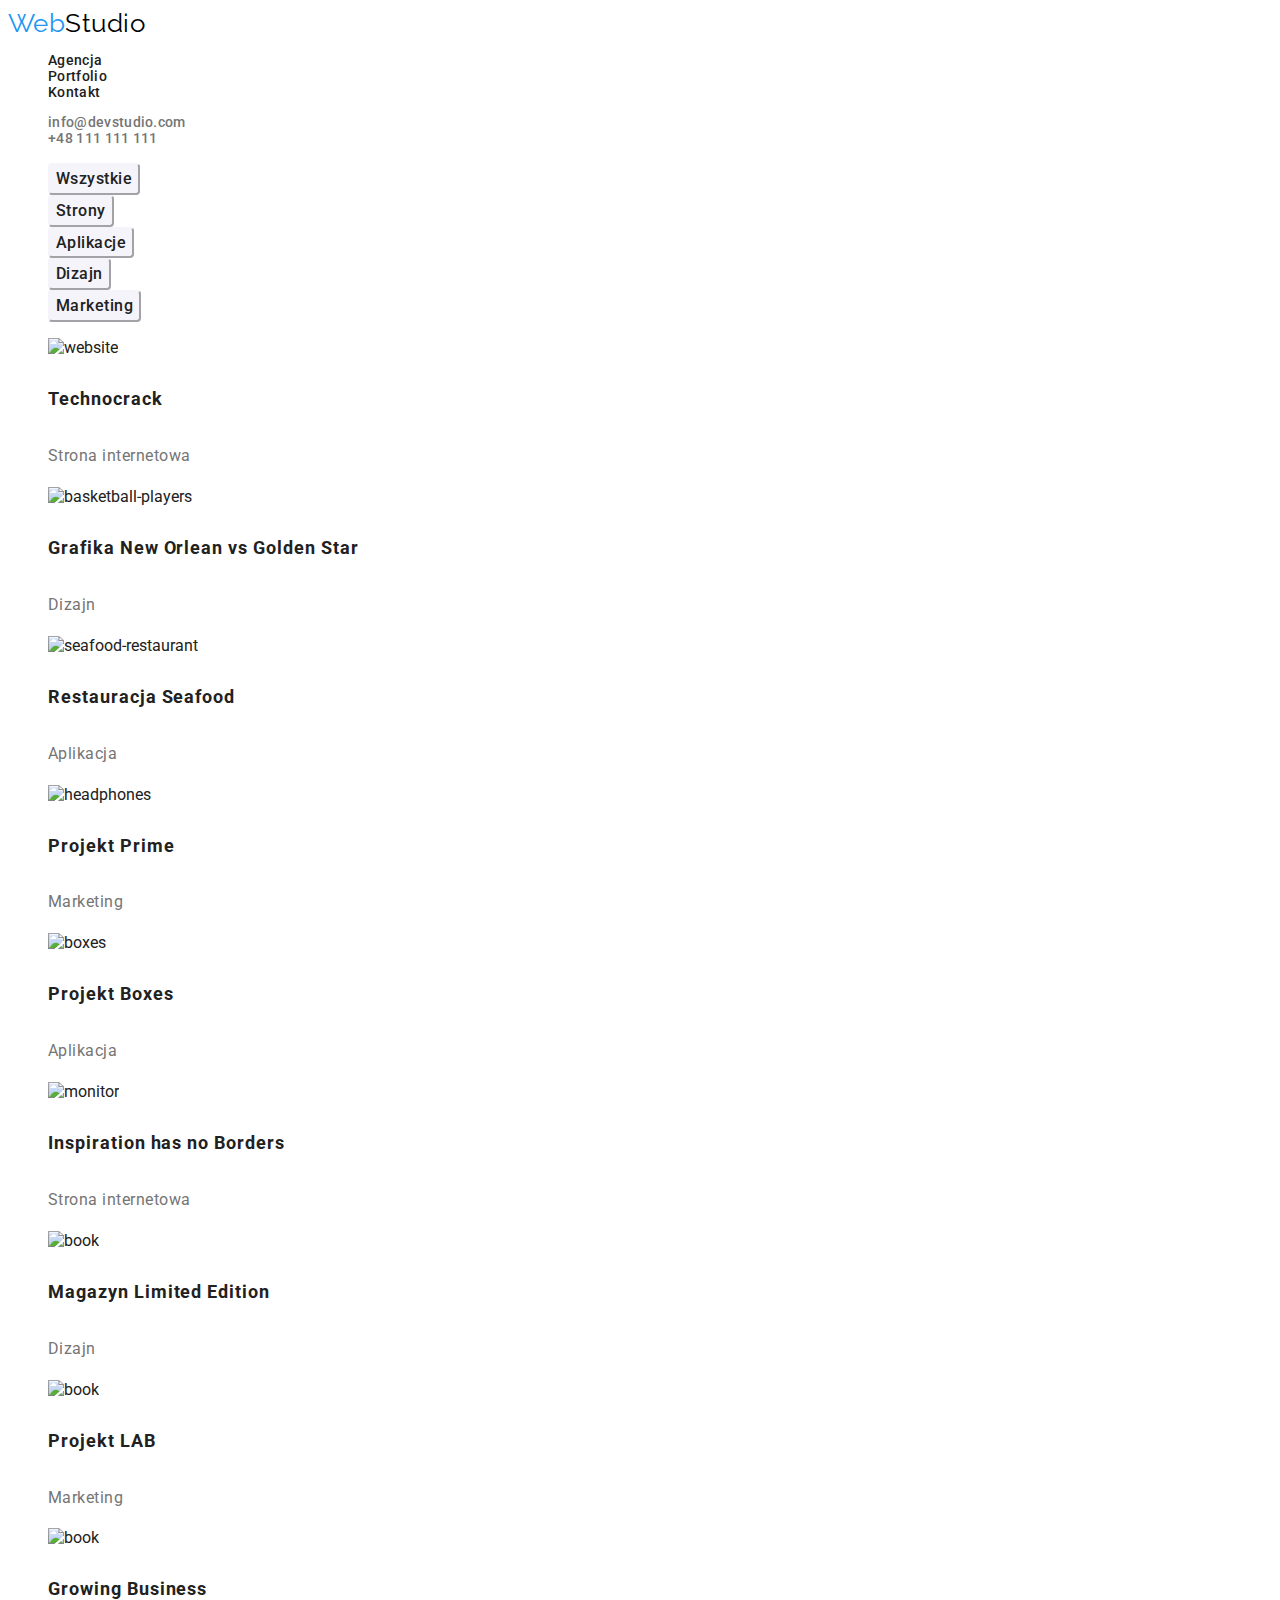
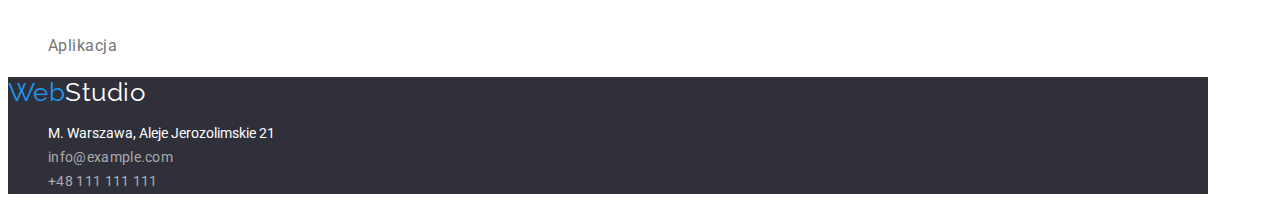
==== portfolio.html @ 754c55e7 "Added container class to header, footer, and sections" ====
<!DOCTYPE html>
<html lang="pl">
  <head>
    <meta charset="UTF-8" />
    <meta http-equiv="X-UA-Compatible" content="IE=edge" />
    <meta name="viewport" content="width=device-width, initial-scale=1.0" />
    <link rel="preconnect" href="https://fonts.googleapis.com" />
    <link rel="preconnect" href="https://fonts.gstatic.com" crossorigin />
    <link
      href="https://fonts.googleapis.com/css2?family=Raleway:wght@700&family=Roboto:wght@400;500;700;900&display=swap"
      rel="stylesheet"
    />
    <link href="./css/styles.css" rel="stylesheet" />
    <title>Portfolio</title>
  </head>
  <body>
    <header class="container header-background">
      <nav>
        <a class="logo-dark" href="./index.html"
          ><span class="logo-color">Web</span>Studio</a
        >
        <ul class="list-header">
          <li>
            <a class="link-nav" href="./index.html">agencja</a>
          </li>
          <li>
            <a class="link-nav" href="./portfolio.html">portfolio</a>
          </li>
          <li>
            <a class="link-nav" href="#">kontakt</a>
          </li>
        </ul>
      </nav>
      <ul class="list-header">
        <li>
          <a
            class="link-nav lowercase link-color"
            href="mailto:info@devstudio.com"
            >info@devstudio.com</a
          >
        </li>
        <li>
          <a class="link-nav link-color" href="tel:+48111111111"
            >+48 111 111 111</a
          >
        </li>
      </ul>
    </header>
    <main>
      <section class="container">
        <ul class="cards">
          <li>
            <button type="button">wszystkie</button>
          </li>
          <li><button type="button">strony</button></li>
          <li><button type="button">aplikacje</button></li>
          <li><button type="button">dizajn</button></li>
          <li><button type="button">marketing</button></li>
        </ul>
      </section>
      <section class="container section-goods">
        <ul class="cards">
          <li class="card-goods">
            <img
              class="card-goods__img"
              width="370"
              height="294"
              src="images/website.jpg"
              alt="website"
            />
            <h4 class="card-goods__title">Technocrack</h4>
            <p class="card-goods__subtitle">Strona internetowa</p>
          </li>
          <li>
            <img
              width="370"
              height="294"
              src="images/basketball.jpg"
              alt="basketball-players"
            />
            <h4 class="card-goods__title">Grafika New Orlean vs Golden Star</h4>
            <p class="card-goods__subtitle">Dizajn</p>
          </li>
          <li>
            <img
              width="370"
              height="294"
              src="images/seafood.jpg"
              alt="seafood-restaurant"
            />
            <h4 class="card-goods__title">Restauracja Seafood</h4>
            <p class="card-goods__subtitle">Aplikacja</p>
          </li>
          <li>
            <img
              width="370"
              height="294"
              src="images/headphones.jpg"
              alt="headphones"
            />
            <h4 class="card-goods__title">Projekt Prime</h4>
            <p class="card-goods__subtitle">Marketing</p>
          </li>
          <li>
            <img width="370" height="294" src="images/boxes.jpg" alt="boxes" />
            <h4 class="card-goods__title">Projekt Boxes</h4>
            <p class="card-goods__subtitle">Aplikacja</p>
          </li>
          <li>
            <img
              width="370"
              height="294"
              src="images/monitor.jpg"
              alt="monitor"
            />
            <h4 class="card-goods__title">Inspiration has no Borders</h4>
            <p class="card-goods__subtitle">Strona internetowa</p>
          </li>
          <li>
            <img width="370" height="294" src="images/book.jpg" alt="book" />
            <h4 class="card-goods__title">Magazyn Limited Edition</h4>
            <p class="card-goods__subtitle">Dizajn</p>
          </li>
          <li>
            <img width="370" height="294" src="images/label.jpg" alt="book" />
            <h4 class="card-goods__title">Projekt LAB</h4>
            <p class="card-goods__subtitle">Marketing</p>
          </li>
          <li>
            <img width="370" height="294" src="images/laptop.jpg" alt="book" />
            <h4 class="card-goods__title">Growing Business</h4>
            <p class="card-goods__subtitle">Aplikacja</p>
          </li>
        </ul>
      </section>
    </main>
    <footer class="container footer-background">
      <a class="logo-light" href="./index.html"
        ><span class="logo-color">Web</span>Studio</a
      >
      <address>
        <ul class="list-format">
          <li class="list-format__text">m. warszawa, aleje jerozolimskie 21</li>
          <li>
            <a class="link-nav list-format__link" href="mailto:info@example.com"
              >info@example.com</a
            >
          </li>
          <li>
            <a class="link-nav list-format__link" href="tel:+48111111111"
              >+48 111 111 111</a
            >
          </li>
        </ul>
      </address>
    </footer>
  </body>
</html>
---- css/styles.css ----
:root {
  --font-primary: "Roboto";
  --font-secondary: "Raleway";
  --font-color-primary: #212121;
  --font-color-secondary: #757575;
  --font-color-action: #2196f3;
  --background-color-primary: #ffffff;
  --background-color-secondary: #2f303a;
  --background-color-employees: #f5f4fa;
  --logo-color-second: #000000;
}
body {
  font-family: var(--font-primary, sans-serif);
  background-color: var(--background-color-primary, #ffffff);
  color: var(--font-color-primary, #212121);
}
.logo-dark {
  font-family: var(--font-secondary, sans-serif);
  color: var(--logo-color-second, #000000);
  text-decoration: none;
  font-size: 26px;
  line-height: 1.19;
  letter-spacing: 0.48px;
}
.logo-light {
  font-family: var(--font-secondary, sans-serif);
  color: var(--background-color-primary, #ffffff);
  text-decoration: none;
  font-size: 26px;
  line-height: 1.19;
  letter-spacing: 0.48px;
}
.logo-color {
  color: var(--font-color-action, #2196f3);
}
.link-nav {
  text-decoration: none;
  letter-spacing: 0.32px;
  color: var(--font-color-primary, #212121);
}
.list-format {
  font-size: 14px;
  list-style: none;
}
.link-nav:focus,
.link-nav:hover {
  color: var(--font-color-action, #2196f3);
}
.section-slogan button {
  color: var(--background-color-primary, #ffffff);
  background-color: var(--font-color-action, #2196f3);
  border-color: var(--font-color-action, #2196f3);
  font-weight: 700;
  font-size: 16px;
  line-height: 1.87;
  letter-spacing: 0.96px;
  border-radius: 4px;
}
.cards button {
  background-color: var(--background-color-employees, #f5f4fa);
  border-color: var(--background-color-employees, #f5f4fa);
  color: var(--font-color-primary, #212121);
  font-family: var(--font-primary);
  font-weight: 500;
  font-size: 16px;
  line-height: 1.62;
  letter-spacing: 0.48px;
  border-radius: 4px;
}
button:active,
button:focus,
button:hover {
  background-color: var(--font-color-action, #2196f3);
  border-color: var(--font-color-action, #2196f3);
  color: var(--background-color-primary, #ffffff);
  cursor: pointer;
}
button::first-letter {
  text-transform: uppercase;
}
.header-background,
.section-info,
.section-work,
.section-goods {
  background-color: var(--background-color-primary, #ffffff);
}
.footer-background,
.section-slogan {
  background-color: var(--background-color-secondary, #2f303a);
}
.main-title {
  color: var(--background-color-primary, #ffffff);
  font-size: 44px;
  text-transform: uppercase;
  line-height: 1.37;
  letter-spacing: 0.96px;
}
.cards {
  list-style: none;
}
.card__header {
  font-size: 14px;
  font-weight: 700px;
  letter-spacing: 0.48px;
  line-height: 1.17;
  text-transform: uppercase;
}
.card__info {
  font-size: 14px;
  line-height: 1.71;
  letter-spacing: 0.48px;
  color: var(--font-color-secondary, #757575);
}
.section-work__header,
.section-team__header {
  font-size: 36px;
  font-weight: 700px;
  line-height: 1.17;
  letter-spacing: 0.48px;
}
.section-work__header::first-letter,
.section-team__header::first-letter {
  text-transform: uppercase;
}
.section-team {
  background-color: var(--background-color-employees, #f5f4fa);
}
.card {
  background-color: var(--background-color-primary, #ffffff);
}
.card__title {
  font-weight: 500;
  font-size: 16px;
  line-height: 1.19;
  letter-spacing: 0.48px;
  text-transform: capitalize;
}
.card__subtitle {
  font-weight: 400;
  font-size: 16px;
  line-height: 1.19;
  letter-spacing: 0.48px;
  text-transform: capitalize;
}
.list-format__text {
  font-size: 14px;
  line-height: 1.71;
  text-transform: capitalize;
  color: var(--background-color-primary, #ffffff);
  font-style: normal;
}
.list-format__link {
  font-size: 14px;
  line-height: 1.71;
  color: #ffffff99;
  font-style: normal;
}
.list-header {
  font-size: 14px;
  font-weight: 500;
  line-height: 1.14;
  text-transform: capitalize;
  list-style: none;
}
.lowercase {
  text-transform: lowercase;
}
.link-color {
  color: var(--font-color-secondary, #757575);
}
.card-goods__title {
  font-weight: 700;
  font-size: 18px;
  line-height: 2;
  letter-spacing: 0.96px;
}
.card-goods__subtitle {
  font-size: 16px;
  line-height: 1.87;
  letter-spacing: 0.48px;
  color: var(--font-color-secondary, #757575);
}
.container {
  width: 1200px;
}
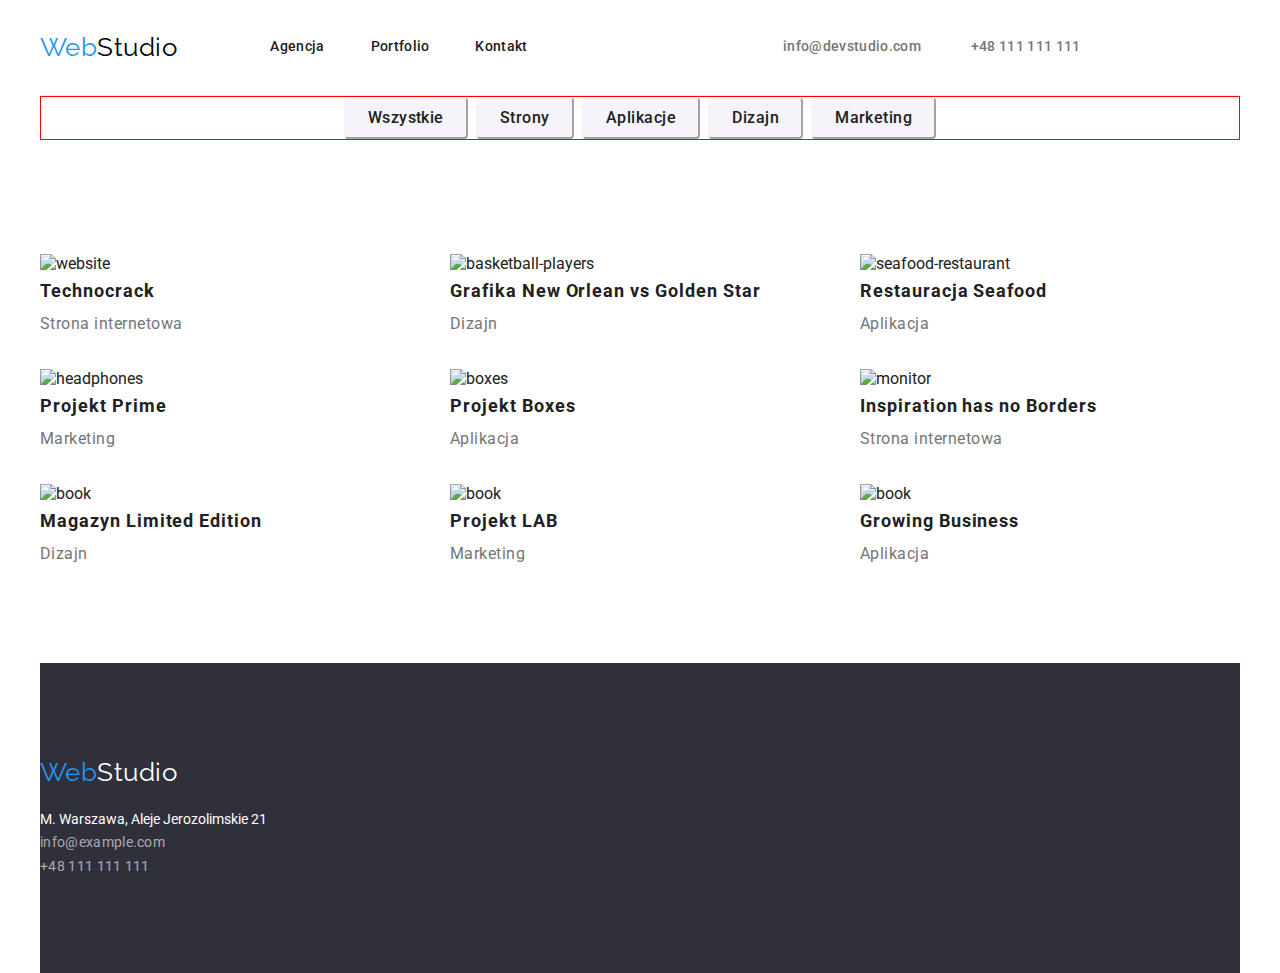
==== commit 28b72611: "Added gap value as a variable" ====
--- a/portfolio.html
+++ b/portfolio.html
@@ -15,31 +15,31 @@
   </head>
   <body>
     <header class="container header-background">
-      <nav>
+      <nav class="nav-flex">
         <a class="logo-dark" href="./index.html"
           ><span class="logo-color">Web</span>Studio</a
         >
         <ul class="list-header">
-          <li>
+          <li class="item-nav">
             <a class="link-nav" href="./index.html">agencja</a>
           </li>
-          <li>
+          <li class="item-nav">
             <a class="link-nav" href="./portfolio.html">portfolio</a>
           </li>
-          <li>
+          <li class="item-nav">
             <a class="link-nav" href="#">kontakt</a>
           </li>
         </ul>
       </nav>
       <ul class="list-header">
-        <li>
+        <li class="item-header">
           <a
             class="link-nav lowercase link-color"
             href="mailto:info@devstudio.com"
             >info@devstudio.com</a
           >
         </li>
-        <li>
+        <li class="item-header">
           <a class="link-nav link-color" href="tel:+48111111111"
             >+48 111 111 111</a
           >
@@ -48,18 +48,18 @@
     </header>
     <main>
       <section class="container">
-        <ul class="cards">
-          <li>
+        <ul class="cards cards--buttons">
+          <li class="item-button">
             <button type="button">wszystkie</button>
           </li>
-          <li><button type="button">strony</button></li>
-          <li><button type="button">aplikacje</button></li>
-          <li><button type="button">dizajn</button></li>
-          <li><button type="button">marketing</button></li>
+          <li class="item-button"><button type="button">strony</button></li>
+          <li class="item-button"><button type="button">aplikacje</button></li>
+          <li class="item-button"><button type="button">dizajn</button></li>
+          <li class="item-button"><button type="button">marketing</button></li>
         </ul>
       </section>
-      <section class="container section-goods">
-        <ul class="cards">
+      <section class="container section section-goods">
+        <ul class="cards-set">
           <li class="card-goods">
             <img
               class="card-goods__img"
@@ -71,7 +71,7 @@
             <h4 class="card-goods__title">Technocrack</h4>
             <p class="card-goods__subtitle">Strona internetowa</p>
           </li>
-          <li>
+          <li class="card-goods">
             <img
               width="370"
               height="294"
@@ -81,7 +81,7 @@
             <h4 class="card-goods__title">Grafika New Orlean vs Golden Star</h4>
             <p class="card-goods__subtitle">Dizajn</p>
           </li>
-          <li>
+          <li class="card-goods">
             <img
               width="370"
               height="294"
@@ -91,7 +91,7 @@
             <h4 class="card-goods__title">Restauracja Seafood</h4>
             <p class="card-goods__subtitle">Aplikacja</p>
           </li>
-          <li>
+          <li class="card-goods">
             <img
               width="370"
               height="294"
@@ -101,12 +101,12 @@
             <h4 class="card-goods__title">Projekt Prime</h4>
             <p class="card-goods__subtitle">Marketing</p>
           </li>
-          <li>
+          <li class="card-goods">
             <img width="370" height="294" src="images/boxes.jpg" alt="boxes" />
             <h4 class="card-goods__title">Projekt Boxes</h4>
             <p class="card-goods__subtitle">Aplikacja</p>
           </li>
-          <li>
+          <li class="card-goods">
             <img
               width="370"
               height="294"
@@ -116,17 +116,17 @@
             <h4 class="card-goods__title">Inspiration has no Borders</h4>
             <p class="card-goods__subtitle">Strona internetowa</p>
           </li>
-          <li>
+          <li class="card-goods">
             <img width="370" height="294" src="images/book.jpg" alt="book" />
             <h4 class="card-goods__title">Magazyn Limited Edition</h4>
             <p class="card-goods__subtitle">Dizajn</p>
           </li>
-          <li>
+          <li class="card-goods">
             <img width="370" height="294" src="images/label.jpg" alt="book" />
             <h4 class="card-goods__title">Projekt LAB</h4>
             <p class="card-goods__subtitle">Marketing</p>
           </li>
-          <li>
+          <li class="card-goods">
             <img width="370" height="294" src="images/laptop.jpg" alt="book" />
             <h4 class="card-goods__title">Growing Business</h4>
             <p class="card-goods__subtitle">Aplikacja</p>
@@ -134,7 +134,7 @@
         </ul>
       </section>
     </main>
-    <footer class="container footer-background">
+    <footer class="container section footer-background">
       <a class="logo-light" href="./index.html"
         ><span class="logo-color">Web</span>Studio</a
       >
--- a/css/styles.css
+++ b/css/styles.css
@@ -8,6 +8,10 @@
   --background-color-secondary: #2f303a;
   --background-color-employees: #f5f4fa;
   --logo-color-second: #000000;
+  --gap-section-goods: 30px;
+}
+* {
+  margin: 0;
 }
 body {
   font-family: var(--font-primary, sans-serif);
@@ -15,6 +19,8 @@
   color: var(--font-color-primary, #212121);
 }
 .logo-dark {
+  display: flex;
+  padding-right: 93px;
   font-family: var(--font-secondary, sans-serif);
   color: var(--logo-color-second, #000000);
   text-decoration: none;
@@ -29,6 +35,8 @@
   font-size: 26px;
   line-height: 1.19;
   letter-spacing: 0.48px;
+  display: block;
+  padding-bottom: 20px;
 }
 .logo-color {
   color: var(--font-color-action, #2196f3);
@@ -38,14 +46,30 @@
   letter-spacing: 0.32px;
   color: var(--font-color-primary, #212121);
 }
+.item-nav {
+  padding-right: 46px;
+  margin: 0 auto;
+}
+.item-header {
+  padding-left: 50px;
+}
+.item-header > .link-nav:not(:last-child) {
+  margin-right: 50px;
+}
 .list-format {
-  font-size: 14px;
-  list-style: none;
+  display: flex;
+  flex-direction: column;
+  font-size: 14px;
+  list-style: none;
+  padding: 0;
 }
 .link-nav:focus,
 .link-nav:hover {
   color: var(--font-color-action, #2196f3);
 }
+.nav-flex {
+  display: flex;
+}
 .section-slogan button {
   color: var(--background-color-primary, #ffffff);
   background-color: var(--font-color-action, #2196f3);
@@ -55,6 +79,7 @@
   line-height: 1.87;
   letter-spacing: 0.96px;
   border-radius: 4px;
+  padding: 10px 41px 10px 42px;
 }
 .cards button {
   background-color: var(--background-color-employees, #f5f4fa);
@@ -66,6 +91,7 @@
   line-height: 1.62;
   letter-spacing: 0.48px;
   border-radius: 4px;
+  justify-content: center;
 }
 button:active,
 button:focus,
@@ -84,9 +110,23 @@
 .section-goods {
   background-color: var(--background-color-primary, #ffffff);
 }
+.header-background {
+  display: flex;
+  justify-content: space-between;
+  align-items: center;
+  padding-top: 32px;
+  padding-bottom: 32px;
+  border-bottom: 1px solid #ececec;
+}
 .footer-background,
 .section-slogan {
+  display: flex;
+  flex-direction: column;
   background-color: var(--background-color-secondary, #2f303a);
+}
+.section-slogan {
+  align-items: center;
+  justify-content: center;
 }
 .main-title {
   color: var(--background-color-primary, #ffffff);
@@ -94,9 +134,34 @@
   text-transform: uppercase;
   line-height: 1.37;
   letter-spacing: 0.96px;
+  text-align: center;
+  width: 696px;
+  margin-bottom: 30px;
 }
 .cards {
-  list-style: none;
+  display: flex;
+  align-items: center;
+  justify-content: space-between;
+  list-style: none;
+  padding: 0;
+  border: solid 1px red;
+}
+.cards-set {
+  list-style: none;
+  display: flex;
+  flex-wrap: wrap;
+  gap: var(--gap-section-goods);
+  padding: 0;
+}
+.cards--buttons {
+  justify-content: center;
+  margin-bottom: 20px;
+}
+.cards--buttons button {
+  padding: 6px 22px 6px 22px;
+}
+.cards--buttons > .item-button:not(:last-child) {
+  margin-right: 8px;
 }
 .card__header {
   font-size: 14px;
@@ -117,6 +182,8 @@
   font-weight: 700px;
   line-height: 1.17;
   letter-spacing: 0.48px;
+  text-align: center;
+  padding-bottom: 50px;
 }
 .section-work__header::first-letter,
 .section-team__header::first-letter {
@@ -126,6 +193,7 @@
   background-color: var(--background-color-employees, #f5f4fa);
 }
 .card {
+  border: solid 1px green;
   background-color: var(--background-color-primary, #ffffff);
 }
 .card__title {
@@ -134,6 +202,7 @@
   line-height: 1.19;
   letter-spacing: 0.48px;
   text-transform: capitalize;
+  text-align: center;
 }
 .card__subtitle {
   font-weight: 400;
@@ -141,6 +210,7 @@
   line-height: 1.19;
   letter-spacing: 0.48px;
   text-transform: capitalize;
+  text-align: center;
 }
 .list-format__text {
   font-size: 14px;
@@ -156,6 +226,10 @@
   font-style: normal;
 }
 .list-header {
+  display: flex;
+  align-items: center;
+  padding: 0;
+  margin: 0 auto;
   font-size: 14px;
   font-weight: 500;
   line-height: 1.14;
@@ -167,6 +241,9 @@
 }
 .link-color {
   color: var(--font-color-secondary, #757575);
+}
+.card-goods {
+  flex-basis: calc((100% - 2 * var(--gap-section-goods)) / 3);
 }
 .card-goods__title {
   font-weight: 700;
@@ -181,5 +258,10 @@
   color: var(--font-color-secondary, #757575);
 }
 .container {
-  width: 1200px;
-}
+  max-width: 1200px;
+  margin: 0 auto;
+}
+.section {
+  padding-top: 94px;
+  padding-bottom: 94px;
+}
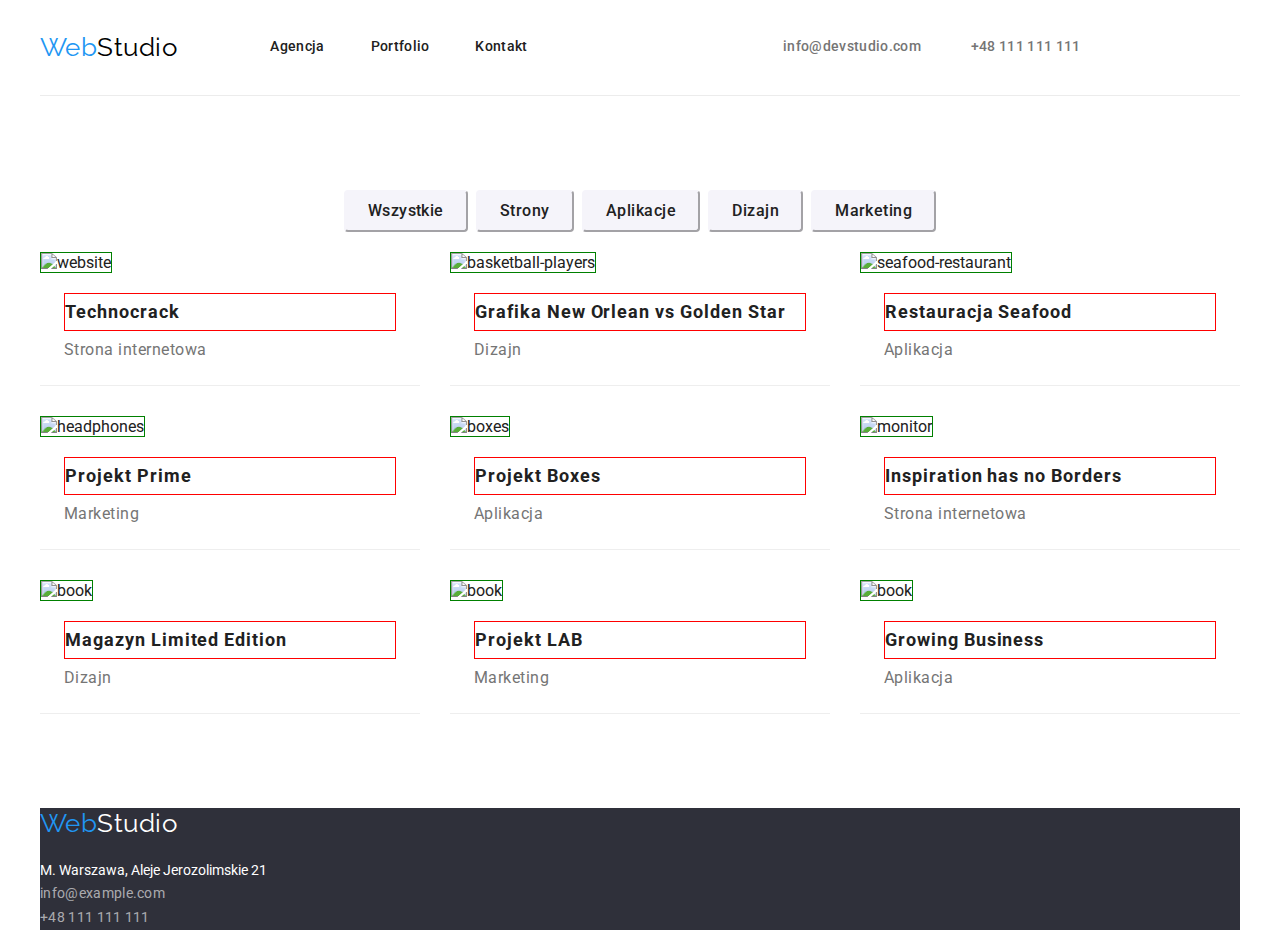
==== commit dcf073e4: "Added border-bottom to portfolio cards" ====
--- a/portfolio.html
+++ b/portfolio.html
@@ -47,7 +47,7 @@
       </ul>
     </header>
     <main>
-      <section class="container">
+      <section class="container section section-goods">
         <ul class="cards cards--buttons">
           <li class="item-button">
             <button type="button">wszystkie</button>
@@ -57,8 +57,8 @@
           <li class="item-button"><button type="button">dizajn</button></li>
           <li class="item-button"><button type="button">marketing</button></li>
         </ul>
-      </section>
-      <section class="container section section-goods">
+        <!--</section> -->
+        <!--<section class="container section section-goods"> -->
         <ul class="cards-set">
           <li class="card-goods">
             <img
@@ -73,6 +73,7 @@
           </li>
           <li class="card-goods">
             <img
+              class="card-goods__img"
               width="370"
               height="294"
               src="images/basketball.jpg"
@@ -83,6 +84,7 @@
           </li>
           <li class="card-goods">
             <img
+              class="card-goods__img"
               width="370"
               height="294"
               src="images/seafood.jpg"
@@ -93,6 +95,7 @@
           </li>
           <li class="card-goods">
             <img
+              class="card-goods__img"
               width="370"
               height="294"
               src="images/headphones.jpg"
@@ -102,12 +105,19 @@
             <p class="card-goods__subtitle">Marketing</p>
           </li>
           <li class="card-goods">
-            <img width="370" height="294" src="images/boxes.jpg" alt="boxes" />
+            <img
+              class="card-goods__img"
+              width="370"
+              height="294"
+              src="images/boxes.jpg"
+              alt="boxes"
+            />
             <h4 class="card-goods__title">Projekt Boxes</h4>
             <p class="card-goods__subtitle">Aplikacja</p>
           </li>
           <li class="card-goods">
             <img
+              class="card-goods__img"
               width="370"
               height="294"
               src="images/monitor.jpg"
@@ -117,24 +127,42 @@
             <p class="card-goods__subtitle">Strona internetowa</p>
           </li>
           <li class="card-goods">
-            <img width="370" height="294" src="images/book.jpg" alt="book" />
+            <img
+              class="card-goods__img"
+              width="370"
+              height="294"
+              src="images/book.jpg"
+              alt="book"
+            />
             <h4 class="card-goods__title">Magazyn Limited Edition</h4>
             <p class="card-goods__subtitle">Dizajn</p>
           </li>
           <li class="card-goods">
-            <img width="370" height="294" src="images/label.jpg" alt="book" />
+            <img
+              class="card-goods__img"
+              width="370"
+              height="294"
+              src="images/label.jpg"
+              alt="book"
+            />
             <h4 class="card-goods__title">Projekt LAB</h4>
             <p class="card-goods__subtitle">Marketing</p>
           </li>
           <li class="card-goods">
-            <img width="370" height="294" src="images/laptop.jpg" alt="book" />
+            <img
+              class="card-goods__img"
+              width="370"
+              height="294"
+              src="images/laptop.jpg"
+              alt="book"
+            />
             <h4 class="card-goods__title">Growing Business</h4>
             <p class="card-goods__subtitle">Aplikacja</p>
           </li>
         </ul>
       </section>
     </main>
-    <footer class="container section footer-background">
+    <footer class="container footer-background">
       <a class="logo-light" href="./index.html"
         ><span class="logo-color">Web</span>Studio</a
       >
--- a/css/styles.css
+++ b/css/styles.css
@@ -144,7 +144,6 @@
   justify-content: space-between;
   list-style: none;
   padding: 0;
-  border: solid 1px red;
 }
 .cards-set {
   list-style: none;
@@ -193,7 +192,6 @@
   background-color: var(--background-color-employees, #f5f4fa);
 }
 .card {
-  border: solid 1px green;
   background-color: var(--background-color-primary, #ffffff);
 }
 .card__title {
@@ -244,18 +242,26 @@
 }
 .card-goods {
   flex-basis: calc((100% - 2 * var(--gap-section-goods)) / 3);
+  border-bottom: 1px solid #eeeeee;
+}
+.card-goods__img {
+  margin-bottom: 20px;
+  border: solid 1px green;
 }
 .card-goods__title {
   font-weight: 700;
   font-size: 18px;
   line-height: 2;
   letter-spacing: 0.96px;
+  border: solid 1px red;
+  margin: 0 24px 4px 24px;
 }
 .card-goods__subtitle {
   font-size: 16px;
   line-height: 1.87;
   letter-spacing: 0.48px;
   color: var(--font-color-secondary, #757575);
+  margin: 0 24px 20px 24px;
 }
 .container {
   max-width: 1200px;
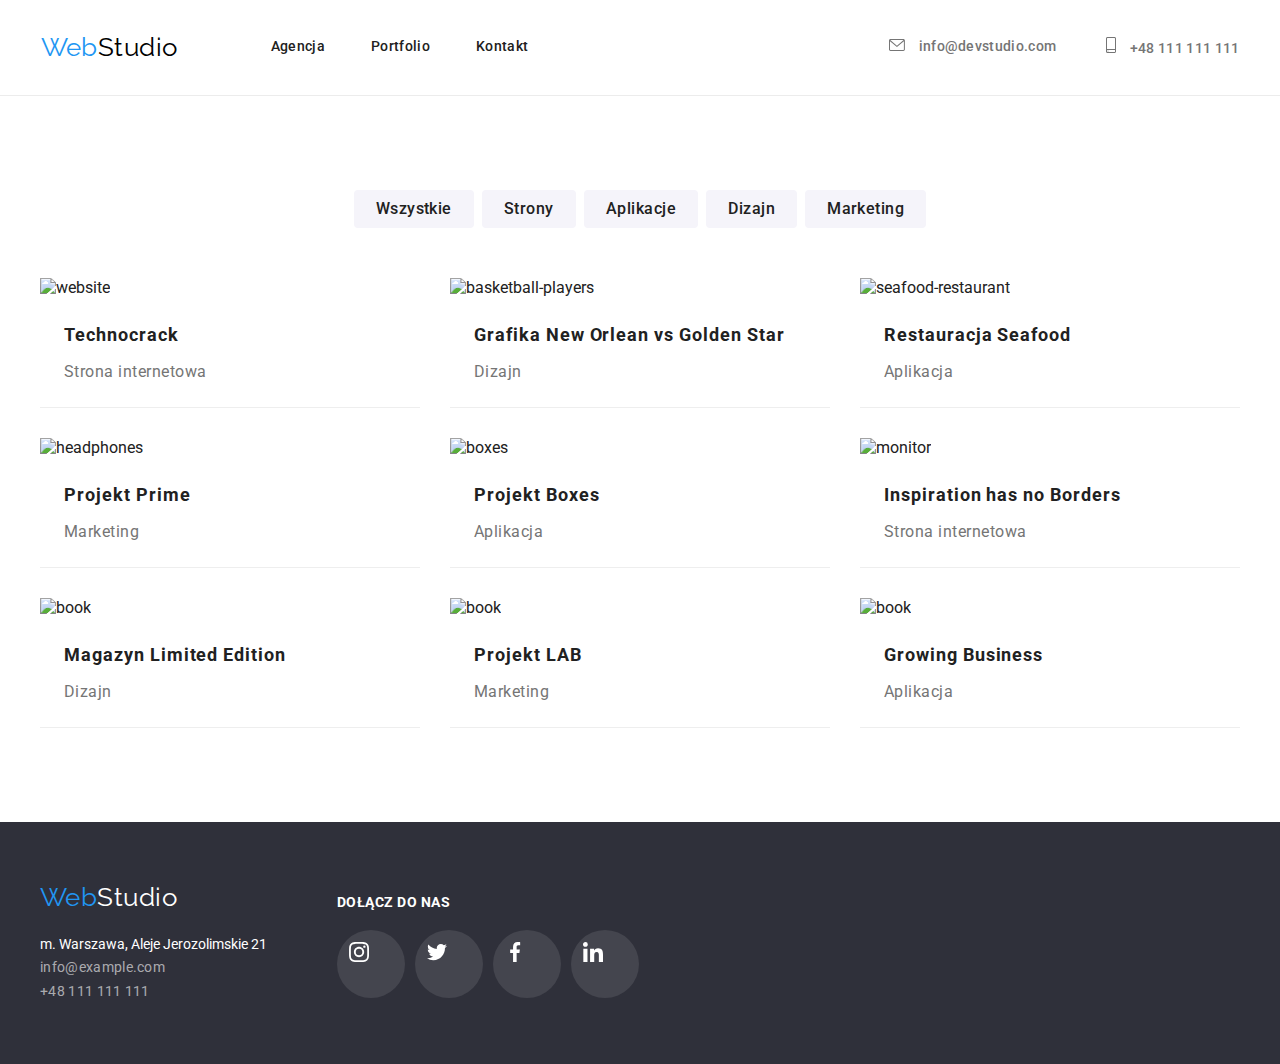
==== commit 8ed12fe3: "Copied footer to portfolio" ====
--- a/portfolio.html
+++ b/portfolio.html
@@ -10,177 +10,226 @@
       href="https://fonts.googleapis.com/css2?family=Raleway:wght@700&family=Roboto:wght@400;500;700;900&display=swap"
       rel="stylesheet"
     />
+    <link rel="stylesheet" href="./css/modern-normalize.min.css" />
     <link href="./css/styles.css" rel="stylesheet" />
     <title>Portfolio</title>
   </head>
   <body>
-    <header class="container header-background">
-      <nav class="nav-flex">
-        <a class="logo-dark" href="./index.html"
-          ><span class="logo-color">Web</span>Studio</a
-        >
+    <header class="header-background">
+      <div class="container header-flex">
+        <nav class="nav-flex">
+          <a class="logo-dark" href="./index.html"
+            ><span class="logo-color">Web</span>Studio</a
+          >
+          <ul class="list-header">
+            <li class="item-nav">
+              <a class="link-nav" href="./index.html">agencja</a>
+            </li>
+            <li class="item-nav">
+              <a class="link-nav" href="./portfolio.html">portfolio</a>
+            </li>
+            <li class="item-nav">
+              <a class="link-nav" href="#">kontakt</a>
+            </li>
+          </ul>
+        </nav>
         <ul class="list-header">
-          <li class="item-nav">
-            <a class="link-nav" href="./index.html">agencja</a>
-          </li>
-          <li class="item-nav">
-            <a class="link-nav" href="./portfolio.html">portfolio</a>
-          </li>
-          <li class="item-nav">
-            <a class="link-nav" href="#">kontakt</a>
-          </li>
-        </ul>
-      </nav>
-      <ul class="list-header">
-        <li class="item-header">
-          <a
-            class="link-nav lowercase link-color"
-            href="mailto:info@devstudio.com"
-            >info@devstudio.com</a
-          >
-        </li>
-        <li class="item-header">
-          <a class="link-nav link-color" href="tel:+48111111111"
-            >+48 111 111 111</a
-          >
-        </li>
-      </ul>
-    </header>
-    <main>
-      <section class="container section section-goods">
-        <ul class="cards cards--buttons">
-          <li class="item-button">
-            <button type="button">wszystkie</button>
-          </li>
-          <li class="item-button"><button type="button">strony</button></li>
-          <li class="item-button"><button type="button">aplikacje</button></li>
-          <li class="item-button"><button type="button">dizajn</button></li>
-          <li class="item-button"><button type="button">marketing</button></li>
-        </ul>
-        <!--</section> -->
-        <!--<section class="container section section-goods"> -->
-        <ul class="cards-set">
-          <li class="card-goods">
-            <img
-              class="card-goods__img"
-              width="370"
-              height="294"
-              src="images/website.jpg"
-              alt="website"
-            />
-            <h4 class="card-goods__title">Technocrack</h4>
-            <p class="card-goods__subtitle">Strona internetowa</p>
-          </li>
-          <li class="card-goods">
-            <img
-              class="card-goods__img"
-              width="370"
-              height="294"
-              src="images/basketball.jpg"
-              alt="basketball-players"
-            />
-            <h4 class="card-goods__title">Grafika New Orlean vs Golden Star</h4>
-            <p class="card-goods__subtitle">Dizajn</p>
-          </li>
-          <li class="card-goods">
-            <img
-              class="card-goods__img"
-              width="370"
-              height="294"
-              src="images/seafood.jpg"
-              alt="seafood-restaurant"
-            />
-            <h4 class="card-goods__title">Restauracja Seafood</h4>
-            <p class="card-goods__subtitle">Aplikacja</p>
-          </li>
-          <li class="card-goods">
-            <img
-              class="card-goods__img"
-              width="370"
-              height="294"
-              src="images/headphones.jpg"
-              alt="headphones"
-            />
-            <h4 class="card-goods__title">Projekt Prime</h4>
-            <p class="card-goods__subtitle">Marketing</p>
-          </li>
-          <li class="card-goods">
-            <img
-              class="card-goods__img"
-              width="370"
-              height="294"
-              src="images/boxes.jpg"
-              alt="boxes"
-            />
-            <h4 class="card-goods__title">Projekt Boxes</h4>
-            <p class="card-goods__subtitle">Aplikacja</p>
-          </li>
-          <li class="card-goods">
-            <img
-              class="card-goods__img"
-              width="370"
-              height="294"
-              src="images/monitor.jpg"
-              alt="monitor"
-            />
-            <h4 class="card-goods__title">Inspiration has no Borders</h4>
-            <p class="card-goods__subtitle">Strona internetowa</p>
-          </li>
-          <li class="card-goods">
-            <img
-              class="card-goods__img"
-              width="370"
-              height="294"
-              src="images/book.jpg"
-              alt="book"
-            />
-            <h4 class="card-goods__title">Magazyn Limited Edition</h4>
-            <p class="card-goods__subtitle">Dizajn</p>
-          </li>
-          <li class="card-goods">
-            <img
-              class="card-goods__img"
-              width="370"
-              height="294"
-              src="images/label.jpg"
-              alt="book"
-            />
-            <h4 class="card-goods__title">Projekt LAB</h4>
-            <p class="card-goods__subtitle">Marketing</p>
-          </li>
-          <li class="card-goods">
-            <img
-              class="card-goods__img"
-              width="370"
-              height="294"
-              src="images/laptop.jpg"
-              alt="book"
-            />
-            <h4 class="card-goods__title">Growing Business</h4>
-            <p class="card-goods__subtitle">Aplikacja</p>
-          </li>
-        </ul>
-      </section>
-    </main>
-    <footer class="container footer-background">
-      <a class="logo-light" href="./index.html"
-        ><span class="logo-color">Web</span>Studio</a
-      >
-      <address>
-        <ul class="list-format">
-          <li class="list-format__text">m. warszawa, aleje jerozolimskie 21</li>
-          <li>
-            <a class="link-nav list-format__link" href="mailto:info@example.com"
-              >info@example.com</a
+          <li class="item-header">
+            <a
+              class="link-nav lowercase link-color"
+              href="mailto:info@devstudio.com"
+            >
+              <svg class="icon-nav" width="16px" height="12px">
+                <use href="./images/icons.svg#icon-envelope"></use>
+              </svg>
+              info@devstudio.com</a
             >
           </li>
-          <li>
-            <a class="link-nav list-format__link" href="tel:+48111111111"
-              >+48 111 111 111</a
+          <li class="item-header">
+            <a class="link-nav link-color" href="tel:+48111111111"
+              ><svg class="icon-nav" width="10px" height="16px">
+                <use href="./images/icons.svg#icon-smartphone"></use>
+              </svg>
+              +48 111 111 111</a
             >
           </li>
         </ul>
-      </address>
+      </div>
+    </header>
+    <main>
+      <section class="section section-goods">
+        <div class="container">
+          <ul class="cards cards--buttons">
+            <li class="item-button">
+              <button type="button">wszystkie</button>
+            </li>
+            <li class="item-button"><button type="button">strony</button></li>
+            <li class="item-button">
+              <button type="button">aplikacje</button>
+            </li>
+            <li class="item-button"><button type="button">dizajn</button></li>
+            <li class="item-button">
+              <button type="button">marketing</button>
+            </li>
+          </ul>
+          <ul class="cards-set">
+            <li class="card-goods">
+              <img
+                class="card-goods__img"
+                width="370"
+                height="294"
+                src="images/website.jpg"
+                alt="website"
+              />
+              <h4 class="card-goods__title">Technocrack</h4>
+              <p class="card-goods__subtitle">Strona internetowa</p>
+            </li>
+            <li class="card-goods">
+              <img
+                class="card-goods__img"
+                width="370"
+                height="294"
+                src="images/basketball.jpg"
+                alt="basketball-players"
+              />
+              <h4 class="card-goods__title">
+                Grafika New Orlean vs Golden Star
+              </h4>
+              <p class="card-goods__subtitle">Dizajn</p>
+            </li>
+            <li class="card-goods">
+              <img
+                class="card-goods__img"
+                width="370"
+                height="294"
+                src="images/seafood.jpg"
+                alt="seafood-restaurant"
+              />
+              <h4 class="card-goods__title">Restauracja Seafood</h4>
+              <p class="card-goods__subtitle">Aplikacja</p>
+            </li>
+            <li class="card-goods">
+              <img
+                class="card-goods__img"
+                width="370"
+                height="294"
+                src="images/headphones.jpg"
+                alt="headphones"
+              />
+              <h4 class="card-goods__title">Projekt Prime</h4>
+              <p class="card-goods__subtitle">Marketing</p>
+            </li>
+            <li class="card-goods">
+              <img
+                class="card-goods__img"
+                width="370"
+                height="294"
+                src="images/boxes.jpg"
+                alt="boxes"
+              />
+              <h4 class="card-goods__title">Projekt Boxes</h4>
+              <p class="card-goods__subtitle">Aplikacja</p>
+            </li>
+            <li class="card-goods">
+              <img
+                class="card-goods__img"
+                width="370"
+                height="294"
+                src="images/monitor.jpg"
+                alt="monitor"
+              />
+              <h4 class="card-goods__title">Inspiration has no Borders</h4>
+              <p class="card-goods__subtitle">Strona internetowa</p>
+            </li>
+            <li class="card-goods">
+              <img
+                class="card-goods__img"
+                width="370"
+                height="294"
+                src="images/book.jpg"
+                alt="book"
+              />
+              <h4 class="card-goods__title">Magazyn Limited Edition</h4>
+              <p class="card-goods__subtitle">Dizajn</p>
+            </li>
+            <li class="card-goods">
+              <img
+                class="card-goods__img"
+                width="370"
+                height="294"
+                src="images/label.jpg"
+                alt="book"
+              />
+              <h4 class="card-goods__title">Projekt LAB</h4>
+              <p class="card-goods__subtitle">Marketing</p>
+            </li>
+            <li class="card-goods">
+              <img
+                class="card-goods__img"
+                width="370"
+                height="294"
+                src="images/laptop.jpg"
+                alt="book"
+              />
+              <h4 class="card-goods__title">Growing Business</h4>
+              <p class="card-goods__subtitle">Aplikacja</p>
+            </li>
+          </ul>
+        </div>
+      </section>
+    </main>
+    <footer class="footer-background">
+      <div class="container footer-flex">
+        <div class="address-footer-container">
+          <a class="logo-light" href="./index.html"
+            ><span class="logo-color">Web</span>Studio</a
+          >
+          <address>
+            <ul class="list-format">
+              <li class="list-format__text">
+                m. warszawa, aleje jerozolimskie 21
+              </li>
+              <li>
+                <a
+                  class="link-nav list-format__link"
+                  href="mailto:info@example.com"
+                  >info@example.com</a
+                >
+              </li>
+              <li>
+                <a class="link-nav list-format__link" href="tel:+48111111111"
+                  >+48 111 111 111</a
+                >
+              </li>
+            </ul>
+          </address>
+        </div>
+        <div class="media-footer-container">
+          <h3 class="card__footer">dołącz do nas</h3>
+          <ul class="cards-media-footer">
+            <li class="div-media-footer">
+              <svg class="icon-media-footer" width="20px" height="20px">
+                <use href="./images/icons.svg#icon-instagram"></use>
+              </svg>
+            </li>
+            <li class="div-media-footer">
+              <svg class="icon-media-footer" width="20px" height="20px">
+                <use href="./images/icons.svg#icon-twitter"></use>
+              </svg>
+            </li>
+            <li class="div-media-footer">
+              <svg class="icon-media-footer" width="20px" height="20px">
+                <use href="./images/icons.svg#icon-facebook"></use>
+              </svg>
+            </li>
+            <li class="div-media-footer">
+              <svg class="icon-media-footer" width="20px" height="20px">
+                <use href="./images/icons.svg#icon-linkedin"></use>
+              </svg>
+            </li>
+          </ul>
+        </div>
+      </div>
     </footer>
   </body>
 </html>
--- a/css/styles.css
+++ b/css/styles.css
@@ -9,6 +9,7 @@
   --background-color-employees: #f5f4fa;
   --logo-color-second: #000000;
   --gap-section-goods: 30px;
+  --icon-color-normal: #afb1b8;
 }
 * {
   margin: 0;
@@ -19,7 +20,6 @@
   color: var(--font-color-primary, #212121);
 }
 .logo-dark {
-  display: flex;
   padding-right: 93px;
   font-family: var(--font-secondary, sans-serif);
   color: var(--logo-color-second, #000000);
@@ -47,18 +47,15 @@
   color: var(--font-color-primary, #212121);
 }
 .item-nav {
-  padding-right: 46px;
-  margin: 0 auto;
-}
-.item-header {
-  padding-left: 50px;
-}
-.item-header > .link-nav:not(:last-child) {
+  margin-right: 46px;
+}
+.list-header > .item-header:not(:last-child) {
   margin-right: 50px;
 }
+.list-header > .item-header:not(:last-child) {
+  margin-left: 315px;
+}
 .list-format {
-  display: flex;
-  flex-direction: column;
   font-size: 14px;
   list-style: none;
   padding: 0;
@@ -67,6 +64,10 @@
 .link-nav:hover {
   color: var(--font-color-action, #2196f3);
 }
+.link-nav:hover .icon-nav {
+  fill: var(--font-color-action);
+}
+
 .nav-flex {
   display: flex;
 }
@@ -80,6 +81,8 @@
   letter-spacing: 0.96px;
   border-radius: 4px;
   padding: 10px 41px 10px 42px;
+  border-width: 0;
+  box-shadow: 0px 4px 4px #00000026;
 }
 .cards button {
   background-color: var(--background-color-employees, #f5f4fa);
@@ -92,6 +95,7 @@
   letter-spacing: 0.48px;
   border-radius: 4px;
   justify-content: center;
+  border-width: 0;
 }
 button:active,
 button:focus,
@@ -100,6 +104,8 @@
   border-color: var(--font-color-action, #2196f3);
   color: var(--background-color-primary, #ffffff);
   cursor: pointer;
+  box-shadow: 0px 3px 1px #0000001a, 0px 1px 2px #00000014,
+    0px 2px 2px #0000001f;
 }
 button::first-letter {
   text-transform: uppercase;
@@ -113,20 +119,31 @@
 .header-background {
   display: flex;
   justify-content: space-between;
-  align-items: center;
-  padding-top: 32px;
-  padding-bottom: 32px;
+  padding: 32px 0;
   border-bottom: 1px solid #ececec;
+}
+.header-flex {
+  display: flex;
 }
 .footer-background,
 .section-slogan {
-  display: flex;
-  flex-direction: column;
   background-color: var(--background-color-secondary, #2f303a);
 }
+.image-bg {
+  margin: 0 auto;
+  width: 1600px;
+  height: 600px;
+  background-image: url("../images/img-overlay.png"),
+    url("../images/img-bg.png");
+  background-repeat: no-repeat;
+  background-position: cover;
+}
+.footer-background {
+  padding: 60px 0;
+  background-color: var(--background-color-secondary, #2f303a);
+}
 .section-slogan {
-  align-items: center;
-  justify-content: center;
+  text-align: center;
 }
 .main-title {
   color: var(--background-color-primary, #ffffff);
@@ -135,8 +152,11 @@
   line-height: 1.37;
   letter-spacing: 0.96px;
   text-align: center;
+  margin-bottom: 30px;
+}
+.slogan {
+  padding-top: 106px;
   width: 696px;
-  margin-bottom: 30px;
 }
 .cards {
   display: flex;
@@ -145,6 +165,9 @@
   list-style: none;
   padding: 0;
 }
+.cards > .card:not(:last-child) {
+  margin-right: 30px;
+}
 .cards-set {
   list-style: none;
   display: flex;
@@ -154,20 +177,26 @@
 }
 .cards--buttons {
   justify-content: center;
-  margin-bottom: 20px;
+  margin-bottom: 50px;
 }
 .cards--buttons button {
-  padding: 6px 22px 6px 22px;
+  padding: 6px 22px;
 }
 .cards--buttons > .item-button:not(:last-child) {
   margin-right: 8px;
 }
+.card__footer,
 .card__header {
   font-size: 14px;
   font-weight: 700px;
   letter-spacing: 0.48px;
   line-height: 1.17;
   text-transform: uppercase;
+  margin-bottom: 10px;
+}
+.card__footer {
+  margin-bottom: 20px;
+  color: var(--background-color-primary);
 }
 .card__info {
   font-size: 14px;
@@ -176,7 +205,8 @@
   color: var(--font-color-secondary, #757575);
 }
 .section-work__header,
-.section-team__header {
+.section-team__header,
+.section-clients__header {
   font-size: 36px;
   font-weight: 700px;
   line-height: 1.17;
@@ -185,7 +215,8 @@
   padding-bottom: 50px;
 }
 .section-work__header::first-letter,
-.section-team__header::first-letter {
+.section-team__header::first-letter,
+.section-clients__header::first-letter {
   text-transform: uppercase;
 }
 .section-team {
@@ -193,6 +224,11 @@
 }
 .card {
   background-color: var(--background-color-primary, #ffffff);
+}
+.shadow-employee {
+  box-shadow: 0px 1px 3px rgba(0, 0, 0, 0.12), 0px 1px 1px rgba(0, 0, 0, 0.14),
+    0px 2px 1px rgba(0, 0, 0, 0.2);
+  border-radius: 0px 0px 4px 4px;
 }
 .card__title {
   font-weight: 500;
@@ -201,6 +237,7 @@
   letter-spacing: 0.48px;
   text-transform: capitalize;
   text-align: center;
+  margin: 30px 99px 10px;
 }
 .card__subtitle {
   font-weight: 400;
@@ -209,6 +246,8 @@
   letter-spacing: 0.48px;
   text-transform: capitalize;
   text-align: center;
+  margin: 0 0 16px;
+  color: var(--font-color-secondary);
 }
 .list-format__text {
   font-size: 14px;
@@ -217,6 +256,9 @@
   color: var(--background-color-primary, #ffffff);
   font-style: normal;
 }
+.list-format__text::first-letter {
+  text-transform: lowercase;
+}
 .list-format__link {
   font-size: 14px;
   line-height: 1.71;
@@ -244,30 +286,123 @@
   flex-basis: calc((100% - 2 * var(--gap-section-goods)) / 3);
   border-bottom: 1px solid #eeeeee;
 }
+.card-goods:hover,
+.card-goods:focus {
+  box-shadow: 0px 1px 1px #0000001f, 0px 4px 4px #0000000f,
+    1px 4px 6px #00000029;
+}
 .card-goods__img {
   margin-bottom: 20px;
-  border: solid 1px green;
 }
 .card-goods__title {
   font-weight: 700;
   font-size: 18px;
   line-height: 2;
   letter-spacing: 0.96px;
-  border: solid 1px red;
-  margin: 0 24px 4px 24px;
+  margin: 0 24px 4px;
 }
 .card-goods__subtitle {
   font-size: 16px;
   line-height: 1.87;
   letter-spacing: 0.48px;
   color: var(--font-color-secondary, #757575);
-  margin: 0 24px 20px 24px;
+  margin: 0 24px 20px;
 }
 .container {
   max-width: 1200px;
   margin: 0 auto;
 }
 .section {
-  padding-top: 94px;
-  padding-bottom: 94px;
-}
+  padding: 94px 0;
+}
+.section-info {
+  padding-bottom: 0;
+}
+.icon {
+  outline: 1px solid var(--icon-color-normal);
+  fill: var(--icon-color-normal);
+  padding: 16px 32px;
+  border-radius: 4px;
+}
+.div-media:active,
+.div-media:focus,
+.div-media:hover,
+.icon-media:active,
+.icon-media:focus,
+.icon-media:hover {
+  background-color: var(--font-color-action);
+  fill: var(--background-color-primary);
+  cursor: pointer;
+}
+.div-media:hover .icon-media {
+  fill: var(--background-color-primary);
+}
+.icon-info:active,
+.icon-info:focus,
+.icon-info:hover,
+.icon:active,
+.icon:focus,
+.icon:hover {
+  outline-color: var(--font-color-action);
+  fill: var(--font-color-action);
+  cursor: pointer;
+}
+.icon-info {
+  padding: 25px 100px;
+  border-radius: 4px;
+  fill: var(--font-color-primary);
+  background-color: var(--background-color-employees);
+  margin-bottom: 30px;
+}
+.div-media {
+  width: 44px;
+  height: 44px;
+  padding: 12px;
+  border-radius: 50px;
+}
+.div-media-footer {
+  width: 44px;
+  height: 44px;
+  padding: 12px;
+  border-radius: 50px;
+  background: #ffffff1a;
+  margin-right: 10px;
+}
+.div-media-footer:active,
+.div-media-footer:focus,
+.div-media-footer:hover {
+  background-color: var(--font-color-action);
+  cursor: pointer;
+}
+.icon-media {
+  fill: var(--icon-color-normal);
+}
+.cards-media {
+  display: flex;
+  list-style: none;
+  justify-content: space-between;
+  margin: 0 30px 30px;
+  padding: 0;
+}
+.icon-media-footer {
+  fill: var(--background-color-primary);
+}
+.cards-media-footer {
+  display: flex;
+  list-style: none;
+  margin-top: 0;
+  padding: 0;
+}
+.footer-flex {
+  display: flex;
+}
+.address-footer-container {
+  margin-right: 70px;
+}
+.media-footer-container {
+  margin-top: 12px;
+}
+.icon-nav {
+  fill: var(--font-color-secondary);
+  margin-right: 10px;
+}
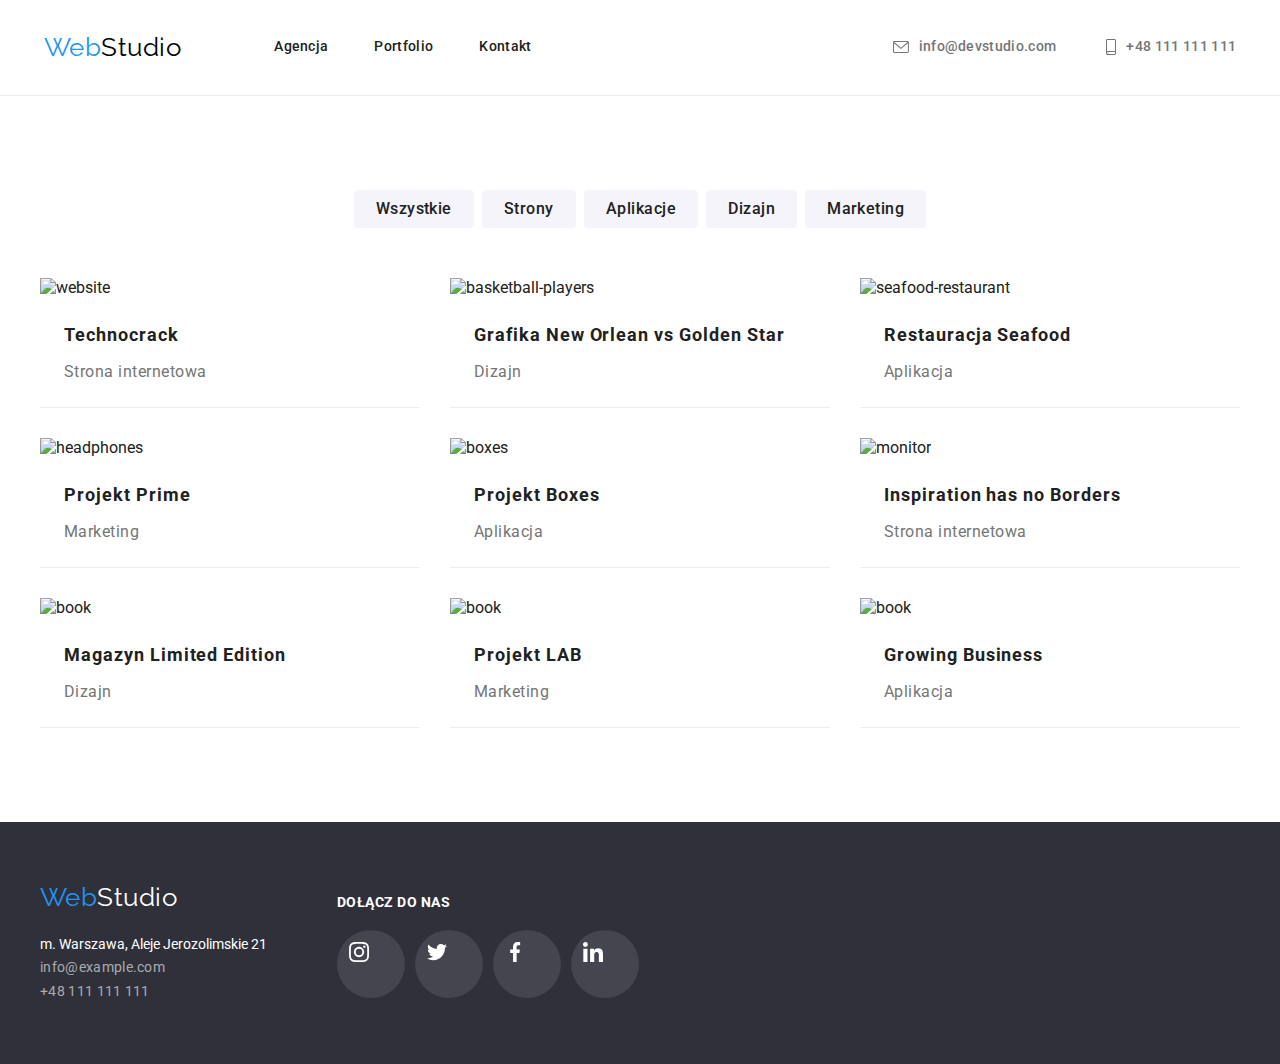
==== commit 419b442c: "Added overlay to portfolio card" ====
--- a/portfolio.html
+++ b/portfolio.html
@@ -83,6 +83,14 @@
               />
               <h4 class="card-goods__title">Technocrack</h4>
               <p class="card-goods__subtitle">Strona internetowa</p>
+              <div class="overlay">
+                <p>
+                  Technocrack jest popularną platformą wykorzystywaną do
+                  rozpowszechniania koronawirusa. Firmy wykorzystują tę
+                  platformę do celów szpiegowskich i ataków na niezabezpieczone
+                  serwery konkurencji
+                </p>
+              </div>
             </li>
             <li class="card-goods">
               <img
--- a/css/styles.css
+++ b/css/styles.css
@@ -45,6 +45,8 @@
   text-decoration: none;
   letter-spacing: 0.32px;
   color: var(--font-color-primary, #212121);
+  display: flex;
+  align-items: center;
 }
 .item-nav {
   margin-right: 46px;
@@ -63,6 +65,7 @@
 .link-nav:focus,
 .link-nav:hover {
   color: var(--font-color-action, #2196f3);
+  transition: color 250ms cubic-bezier(0.4, 0, 0.2, 1);
 }
 .link-nav:hover .icon-nav {
   fill: var(--font-color-action);
@@ -106,6 +109,11 @@
   cursor: pointer;
   box-shadow: 0px 3px 1px #0000001a, 0px 1px 2px #00000014,
     0px 2px 2px #0000001f;
+  transition: background-color 250ms cubic-bezier(0.4, 0, 0.2, 1),
+    border-color 250ms cubic-bezier(0.4, 0, 0.2, 1),
+    color 250ms cubic-bezier(0.4, 0, 0.2, 1),
+    cursor 250ms cubic-bezier(0.4, 0, 0.2, 1),
+    box-shadow 250ms cubic-bezier(0.4, 0, 0.2, 1);
 }
 button::first-letter {
   text-transform: uppercase;
@@ -185,6 +193,7 @@
 .cards--buttons > .item-button:not(:last-child) {
   margin-right: 8px;
 }
+.label,
 .card__footer,
 .card__header {
   font-size: 14px;
@@ -192,10 +201,15 @@
   letter-spacing: 0.48px;
   line-height: 1.17;
   text-transform: uppercase;
+}
+.card__header {
   margin-bottom: 10px;
 }
 .card__footer {
   margin-bottom: 20px;
+}
+.label,
+.card__footer {
   color: var(--background-color-primary);
 }
 .card__info {
@@ -285,14 +299,39 @@
 .card-goods {
   flex-basis: calc((100% - 2 * var(--gap-section-goods)) / 3);
   border-bottom: 1px solid #eeeeee;
+  position: relative;
+  cursor: pointer;
+  overflow: hidden;
 }
 .card-goods:hover,
 .card-goods:focus {
   box-shadow: 0px 1px 1px #0000001f, 0px 4px 4px #0000000f,
     1px 4px 6px #00000029;
+  transition: box-shadow 250ms cubic-bezier(0.4, 0, 0.2, 1);
+}
+.overlay {
+  background-color: #2196f3e6;
+  width: 100%;
+  height: 100%;
+  display: flex;
+  justify-content: center;
+  align-items: center;
+  font-size: 18px;
+  line-height: 1.55;
+  letter-spacing: 0.48px;
+  color: var(--background-color-primary);
+  position: absolute;
+  padding: 49px 45px 49px 24px;
+  transform: translateY(0);
+  transition: translateY 250ms cubic-bezier(0.4, 0, 0.2, 1);
+}
+.card-goods:hover .overlay {
+  transform: translateY(-100%);
+  transition: translateY 250ms cubic-bezier(0.4, 0, 0.2, 1);
 }
 .card-goods__img {
   margin-bottom: 20px;
+  width: 100%;
 }
 .card-goods__title {
   font-weight: 700;
@@ -333,6 +372,9 @@
   background-color: var(--font-color-action);
   fill: var(--background-color-primary);
   cursor: pointer;
+  transition: background-color 250ms cubic-bezier(0.4, 0, 0.2, 1),
+    fill 250ms cubic-bezier(0.4, 0, 0.2, 1),
+    cursor 250ms cubic-bezier(0.4, 0, 0.2, 1);
 }
 .div-media:hover .icon-media {
   fill: var(--background-color-primary);
@@ -346,6 +388,9 @@
   outline-color: var(--font-color-action);
   fill: var(--font-color-action);
   cursor: pointer;
+  transition: outline-color 250ms cubic-bezier(0.4, 0, 0.2, 1),
+    fill 250ms cubic-bezier(0.4, 0, 0.2, 1),
+    cursor 250ms cubic-bezier(0.4, 0, 0.2, 1);
 }
 .icon-info {
   padding: 25px 100px;
@@ -373,6 +418,8 @@
 .div-media-footer:hover {
   background-color: var(--font-color-action);
   cursor: pointer;
+  transition: background-color 250ms cubic-bezier(0.4, 0, 0.2, 1),
+    cursor 250ms cubic-bezier(0.4, 0, 0.2, 1);
 }
 .icon-media {
   fill: var(--icon-color-normal);
@@ -406,3 +453,52 @@
   fill: var(--font-color-secondary);
   margin-right: 10px;
 }
+.is-hidden {
+  pointer-events: none;
+  visibility: hidden;
+  opacity: 0;
+}
+/* działa, ale to nie to co AS powiedział, zrobić tak jak On
+.modal {
+  position: fixed;
+  width: 528px;
+  height: 581px;
+  left: 536px;
+  top: 221px;
+  background: #ffffff;
+  box-shadow: 0px 1px 3px rgba(0, 0, 0, 0.12), 0px 1px 1px rgba(0, 0, 0, 0.14),
+    0px 2px 1px rgba(0, 0, 0, 0.2);
+  border-radius: 4px;
+}*/
+.modal {
+  position: fixed;
+  top: 0;
+  left: 0;
+  background-color: #00000033;
+  display: flex;
+  justify-content: center;
+  align-items: center;
+  width: 100%;
+  height: 100%;
+}
+.window {
+  width: 528px;
+  height: 581px;
+  background-color: var(--background-color-primary);
+  box-shadow: 0px 1px 3px rgba(0, 0, 0, 0.12), 0px 1px 1px rgba(0, 0, 0, 0.14),
+    0px 2px 1px rgba(0, 0, 0, 0.2);
+  border-radius: 4px;
+}
+.label {
+  position: absolute;
+  bottom: 0;
+  background: #2f303acc;
+  width: 100%;
+  height: 70px;
+  text-align: center;
+  padding: 27px 90px;
+}
+.card-work {
+  position: relative;
+  height: 294px;
+}
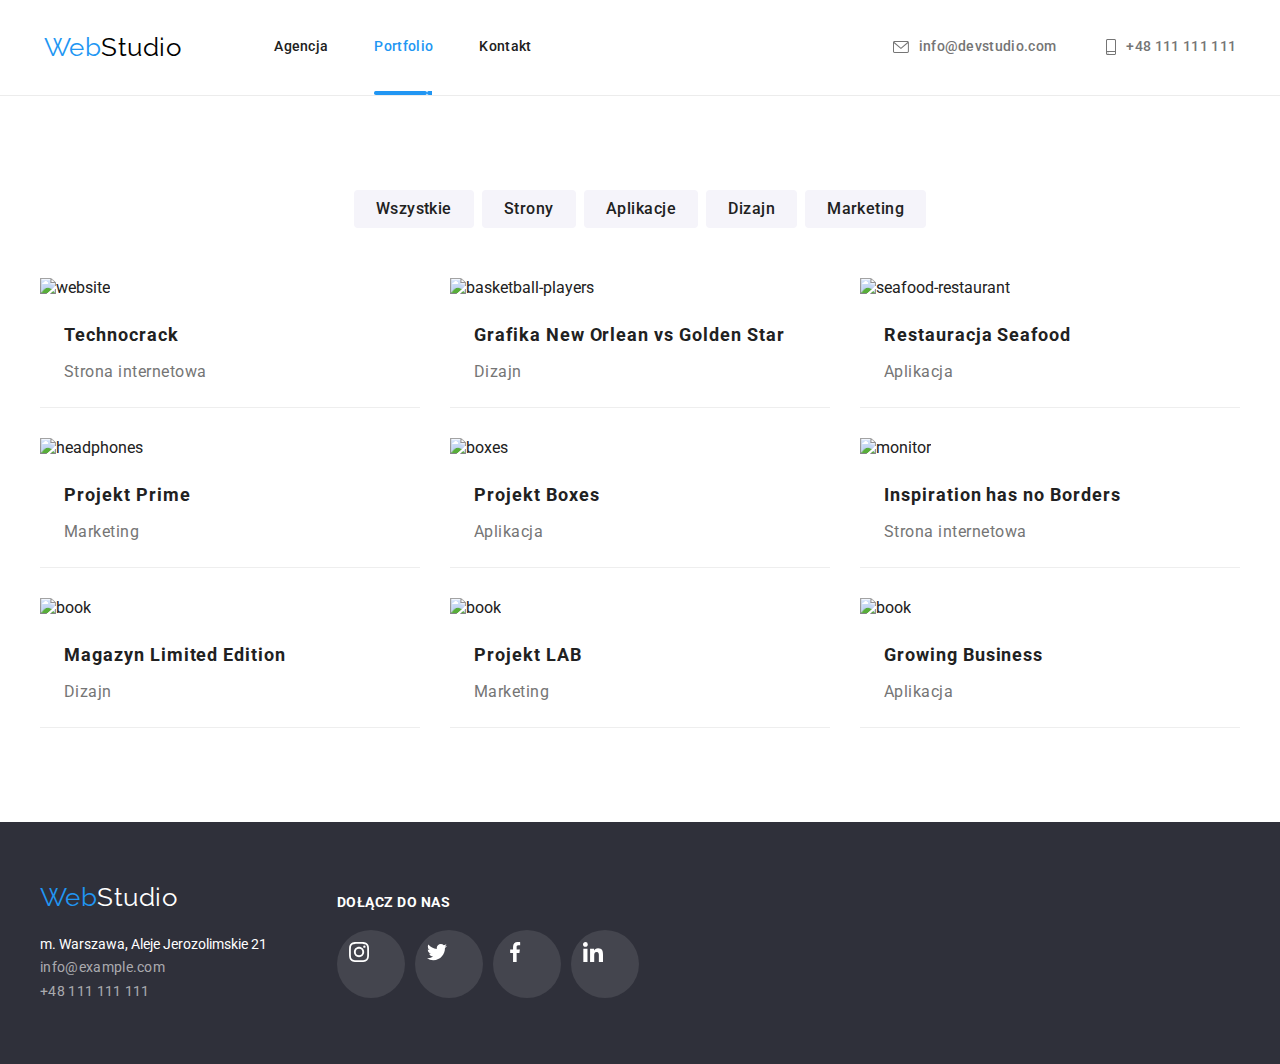
==== commit 566a1e71: "Added hovers to navigation panel" ====
--- a/portfolio.html
+++ b/portfolio.html
@@ -26,7 +26,9 @@
               <a class="link-nav" href="./index.html">agencja</a>
             </li>
             <li class="item-nav">
-              <a class="link-nav" href="./portfolio.html">portfolio</a>
+              <a class="link-nav hover-portfolio" href="./portfolio.html"
+                >portfolio</a
+              >
             </li>
             <li class="item-nav">
               <a class="link-nav" href="#">kontakt</a>
@@ -81,16 +83,16 @@
                 src="images/website.jpg"
                 alt="website"
               />
+              <div class="overlay">
+                <p>
+                  Technocrack jest popularną platformą wykorzystywaną do
+                  rozpowszechniania koronawirusa. Firmy wykorzystują tę
+                  platformę do celów szpiegowskich i ataków na niezabezpieczone
+                  serwery konkurencji
+                </p>
+              </div>
               <h4 class="card-goods__title">Technocrack</h4>
               <p class="card-goods__subtitle">Strona internetowa</p>
-              <div class="overlay">
-                <p>
-                  Technocrack jest popularną platformą wykorzystywaną do
-                  rozpowszechniania koronawirusa. Firmy wykorzystują tę
-                  platformę do celów szpiegowskich i ataków na niezabezpieczone
-                  serwery konkurencji
-                </p>
-              </div>
             </li>
             <li class="card-goods">
               <img
@@ -100,6 +102,14 @@
                 src="images/basketball.jpg"
                 alt="basketball-players"
               />
+              <div class="overlay">
+                <p>
+                  Technocrack jest popularną platformą wykorzystywaną do
+                  rozpowszechniania koronawirusa. Firmy wykorzystują tę
+                  platformę do celów szpiegowskich i ataków na niezabezpieczone
+                  serwery konkurencji
+                </p>
+              </div>
               <h4 class="card-goods__title">
                 Grafika New Orlean vs Golden Star
               </h4>
@@ -113,6 +123,14 @@
                 src="images/seafood.jpg"
                 alt="seafood-restaurant"
               />
+              <div class="overlay">
+                <p>
+                  Technocrack jest popularną platformą wykorzystywaną do
+                  rozpowszechniania koronawirusa. Firmy wykorzystują tę
+                  platformę do celów szpiegowskich i ataków na niezabezpieczone
+                  serwery konkurencji
+                </p>
+              </div>
               <h4 class="card-goods__title">Restauracja Seafood</h4>
               <p class="card-goods__subtitle">Aplikacja</p>
             </li>
@@ -124,6 +142,14 @@
                 src="images/headphones.jpg"
                 alt="headphones"
               />
+              <div class="overlay">
+                <p>
+                  Technocrack jest popularną platformą wykorzystywaną do
+                  rozpowszechniania koronawirusa. Firmy wykorzystują tę
+                  platformę do celów szpiegowskich i ataków na niezabezpieczone
+                  serwery konkurencji
+                </p>
+              </div>
               <h4 class="card-goods__title">Projekt Prime</h4>
               <p class="card-goods__subtitle">Marketing</p>
             </li>
@@ -135,6 +161,14 @@
                 src="images/boxes.jpg"
                 alt="boxes"
               />
+              <div class="overlay">
+                <p>
+                  Technocrack jest popularną platformą wykorzystywaną do
+                  rozpowszechniania koronawirusa. Firmy wykorzystują tę
+                  platformę do celów szpiegowskich i ataków na niezabezpieczone
+                  serwery konkurencji
+                </p>
+              </div>
               <h4 class="card-goods__title">Projekt Boxes</h4>
               <p class="card-goods__subtitle">Aplikacja</p>
             </li>
@@ -146,6 +180,14 @@
                 src="images/monitor.jpg"
                 alt="monitor"
               />
+              <div class="overlay">
+                <p>
+                  Technocrack jest popularną platformą wykorzystywaną do
+                  rozpowszechniania koronawirusa. Firmy wykorzystują tę
+                  platformę do celów szpiegowskich i ataków na niezabezpieczone
+                  serwery konkurencji
+                </p>
+              </div>
               <h4 class="card-goods__title">Inspiration has no Borders</h4>
               <p class="card-goods__subtitle">Strona internetowa</p>
             </li>
@@ -157,6 +199,14 @@
                 src="images/book.jpg"
                 alt="book"
               />
+              <div class="overlay">
+                <p>
+                  Technocrack jest popularną platformą wykorzystywaną do
+                  rozpowszechniania koronawirusa. Firmy wykorzystują tę
+                  platformę do celów szpiegowskich i ataków na niezabezpieczone
+                  serwery konkurencji
+                </p>
+              </div>
               <h4 class="card-goods__title">Magazyn Limited Edition</h4>
               <p class="card-goods__subtitle">Dizajn</p>
             </li>
@@ -168,6 +218,14 @@
                 src="images/label.jpg"
                 alt="book"
               />
+              <div class="overlay">
+                <p>
+                  Technocrack jest popularną platformą wykorzystywaną do
+                  rozpowszechniania koronawirusa. Firmy wykorzystują tę
+                  platformę do celów szpiegowskich i ataków na niezabezpieczone
+                  serwery konkurencji
+                </p>
+              </div>
               <h4 class="card-goods__title">Projekt LAB</h4>
               <p class="card-goods__subtitle">Marketing</p>
             </li>
@@ -179,6 +237,14 @@
                 src="images/laptop.jpg"
                 alt="book"
               />
+              <div class="overlay">
+                <p>
+                  Technocrack jest popularną platformą wykorzystywaną do
+                  rozpowszechniania koronawirusa. Firmy wykorzystują tę
+                  platformę do celów szpiegowskich i ataków na niezabezpieczone
+                  serwery konkurencji
+                </p>
+              </div>
               <h4 class="card-goods__title">Growing Business</h4>
               <p class="card-goods__subtitle">Aplikacja</p>
             </li>
--- a/css/styles.css
+++ b/css/styles.css
@@ -129,6 +129,7 @@
   justify-content: space-between;
   padding: 32px 0;
   border-bottom: 1px solid #ececec;
+  position: relative;
 }
 .header-flex {
   display: flex;
@@ -312,7 +313,7 @@
 .overlay {
   background-color: #2196f3e6;
   width: 100%;
-  height: 100%;
+  /*height: 300px;*/
   display: flex;
   justify-content: center;
   align-items: center;
@@ -322,12 +323,12 @@
   color: var(--background-color-primary);
   position: absolute;
   padding: 49px 45px 49px 24px;
-  transform: translateY(0);
-  transition: translateY 250ms cubic-bezier(0.4, 0, 0.2, 1);
+  transform: translateY(40%);
+  transition: transform 250ms cubic-bezier(0.4, 0, 0.2, 1);
 }
 .card-goods:hover .overlay {
-  transform: translateY(-100%);
-  transition: translateY 250ms cubic-bezier(0.4, 0, 0.2, 1);
+  transform: translateY(-110%);
+  transition: transform 250ms cubic-bezier(0.4, 0, 0.2, 1);
 }
 .card-goods__img {
   margin-bottom: 20px;
@@ -399,6 +400,27 @@
   background-color: var(--background-color-employees);
   margin-bottom: 30px;
 }
+.icon-close {
+  fill: #000000;
+  stroke: #0000001a;
+  stroke-width: 1px solid;
+  background-color: var(--background-color-primary);
+  border-radius: 50%;
+  padding: 6px;
+  margin: 0;
+}
+.window button {
+  outline: 1px solid #0000001a;
+  border: #0000001a;
+  border-radius: 50%;
+  width: 30px;
+  height: 30px;
+  margin: 8px;
+  padding: 0;
+  position: absolute;
+  top: 0;
+  right: 0;
+}
 .div-media {
   width: 44px;
   height: 44px;
@@ -458,20 +480,8 @@
   visibility: hidden;
   opacity: 0;
 }
-/* działa, ale to nie to co AS powiedział, zrobić tak jak On
 .modal {
-  position: fixed;
-  width: 528px;
-  height: 581px;
-  left: 536px;
-  top: 221px;
-  background: #ffffff;
-  box-shadow: 0px 1px 3px rgba(0, 0, 0, 0.12), 0px 1px 1px rgba(0, 0, 0, 0.14),
-    0px 2px 1px rgba(0, 0, 0, 0.2);
-  border-radius: 4px;
-}*/
-.modal {
-  position: fixed;
+  position: absolute;
   top: 0;
   left: 0;
   background-color: #00000033;
@@ -488,6 +498,7 @@
   box-shadow: 0px 1px 3px rgba(0, 0, 0, 0.12), 0px 1px 1px rgba(0, 0, 0, 0.14),
     0px 2px 1px rgba(0, 0, 0, 0.2);
   border-radius: 4px;
+  position: relative;
 }
 .label {
   position: absolute;
@@ -502,3 +513,29 @@
   position: relative;
   height: 294px;
 }
+.hover-agency::after {
+  display: block;
+  content: "";
+  width: 53px;
+  min-height: 4px;
+  background-size: contain;
+  background-image: url(../images/hover.png);
+  position: absolute;
+  bottom: 0;
+}
+.hover-portfolio::after {
+  display: block;
+  content: "";
+  width: 58px;
+  min-height: 4px;
+  background-size: contain;
+  background-image: url(../images/hover.png);
+  position: absolute;
+  bottom: 0;
+}
+.item-nav > .hover-agency {
+  color: var(--font-color-action);
+}
+.item-nav > .hover-portfolio {
+  color: var(--font-color-action);
+}
